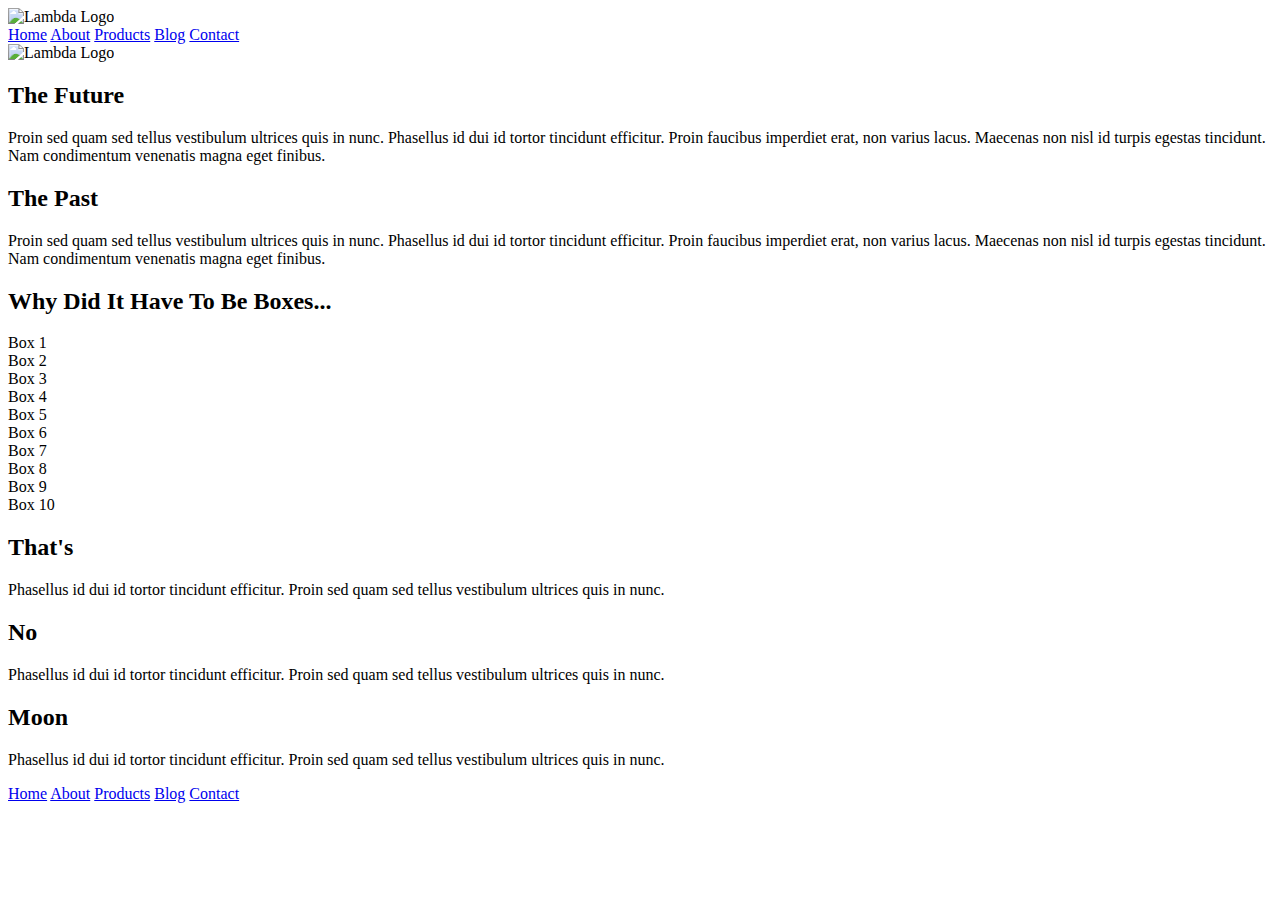
==== index.html @ 341998d8 "Added raw header data" ====
<!doctype html>

<html lang="en">
<head>
  <meta charset="utf-8">

  <title>Sprint Challenge - Home</title>

  <link href="https://fonts.googleapis.com/css?family=Roboto|Rubik" rel="stylesheet">
  <link rel="stylesheet" href="style/index.css">

</head>

<body>
    <div class="container">
        <header>
            <div>
                <img src="assets\lambda-black.png" alt="Lambda Logo">
            </div>
            <nav>
                <a href="#">Home</a>
                <a href="#">About</a>
                <a href="#">Products</a>
                <a href="#">Blog</a>
                <a href="#">Contact</a>
            </nav>
            <div>
                <img src="assets\jumbo.jpg" alt="Lambda Logo"> 
            </div>
        </header>
        <section class="top-content">
            <div class="text-container">
                <h2>The Future</h2>
                <p>Proin sed quam sed tellus vestibulum ultrices quis in nunc. Phasellus id dui id tortor tincidunt efficitur. Proin faucibus imperdiet erat, non varius lacus. Maecenas non nisl id turpis egestas tincidunt. Nam condimentum venenatis magna eget finibus.</p>
            </div>
            <div class="text-container">
                <h2>The Past</h2>
                <p>Proin sed quam sed tellus vestibulum ultrices quis in nunc. Phasellus id dui id tortor tincidunt efficitur. Proin faucibus imperdiet erat, non varius lacus. Maecenas non nisl id turpis egestas tincidunt. Nam condimentum venenatis magna eget finibus.</p>
            </div>
        </section>
        
        <section class="middle-content">
        
            <h2>Why Did It Have To Be Boxes...</h2>
            
            <div class="boxes">
                <div class="box">Box 1</div>
                <div class="box">Box 2</div>
                <div class="box">Box 3</div>
                <div class="box">Box 4</div>
                <div class="box">Box 5</div>
                <div class="box">Box 6</div>
                <div class="box">Box 7</div>
                <div class="box">Box 8</div>
                <div class="box">Box 9</div>
                <div class="box">Box 10</div>
            </div>
        
        </section>

        <section class="bottom-content">

            <div class="text-container">
                <h2>That's</h2>
                <p>Phasellus id dui id tortor tincidunt efficitur. Proin sed quam sed tellus vestibulum ultrices quis in nunc.</p>
            </div>
            <div class="text-container">
                <h2>No</h2>
                <p>Phasellus id dui id tortor tincidunt efficitur. Proin sed quam sed tellus vestibulum ultrices quis in nunc.</p>
            </div>
            <div class="text-container">
                <h2>Moon</h2>
                <p>Phasellus id dui id tortor tincidunt efficitur. Proin sed quam sed tellus vestibulum ultrices quis in nunc.</p>
            </div>

        </section>
        
        <footer>
            <nav>
                <a href="#">Home</a>
                <a href="#">About</a>
                <a href="#">Products</a>
                <a href="#">Blog</a>
                <a href="#">Contact</a>
            </nav>
        </footer>
    </div><!-- container -->        
</body>
</html>
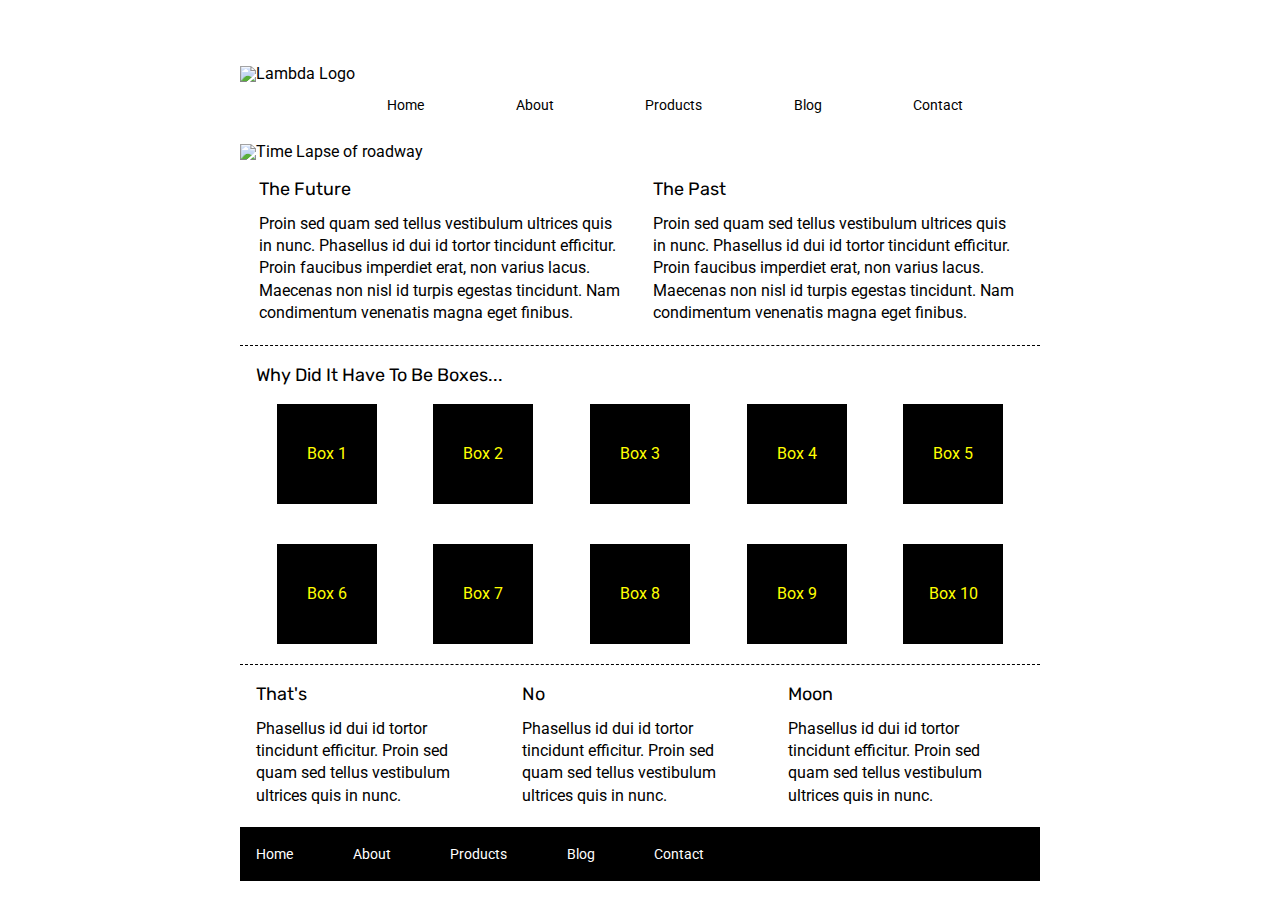
==== commit 19d4870b: "Built Header Style" ====
--- a/index.html
+++ b/index.html
@@ -13,7 +13,7 @@
 
 <body>
     <div class="container">
-        <header>
+        <header class="header">
             <div>
                 <img src="assets\lambda-black.png" alt="Lambda Logo">
             </div>
@@ -24,10 +24,11 @@
                 <a href="#">Blog</a>
                 <a href="#">Contact</a>
             </nav>
-            <div>
-                <img src="assets\jumbo.jpg" alt="Lambda Logo"> 
+
+        </header>
+            <div class="jumbo">
+                <img src="assets\jumbo.jpg" alt="Time Lapse of roadway"> 
             </div>
-        </header>
         <section class="top-content">
             <div class="text-container">
                 <h2>The Future</h2>
--- a/style/index.css
+++ b/style/index.css
@@ -0,0 +1,179 @@
+/* http://meyerweb.com/eric/tools/css/reset/ 
+   v2.0 | 20110126
+   License: none (public domain)
+*/
+
+html, body, div, span, applet, object, iframe,
+h1, h2, h3, h4, h5, h6, p, blockquote, pre,
+a, abbr, acronym, address, big, cite, code,
+del, dfn, em, img, ins, kbd, q, s, samp,
+small, strike, strong, sub, sup, tt, var,
+b, u, i, center,
+dl, dt, dd, ol, ul, li,
+fieldset, form, label, legend,
+table, caption, tbody, tfoot, thead, tr, th, td,
+article, aside, canvas, details, embed, 
+figure, figcaption, footer, header, hgroup, 
+menu, nav, output, ruby, section, summary,
+time, mark, audio, video {
+	margin: 0;
+	padding: 0;
+	border: 0;
+	font-size: 100%;
+	font: inherit;
+	vertical-align: baseline;
+}
+/* HTML5 display-role reset for older browsers */
+article, aside, details, figcaption, figure, 
+footer, header, hgroup, menu, nav, section {
+	display: block;
+}
+body {
+	line-height: 1;
+}
+ol, ul {
+	list-style: none;
+}
+blockquote, q {
+	quotes: none;
+}
+blockquote:before, blockquote:after,
+q:before, q:after {
+	content: '';
+	content: none;
+}
+table {
+	border-collapse: collapse;
+	border-spacing: 0;
+}
+
+* {
+    box-sizing: border-box;
+}
+
+html, body {
+    height: 100%;
+    font-family: 'Roboto', sans-serif;
+    padding: 1.7rem;
+}
+
+
+
+h1, h2, h3, h4, h5 {
+    font-size: 18px;
+    margin-bottom: 15px;
+    font-family: 'Rubik', sans-serif;
+}
+
+p {
+    line-height: 1.4;
+}
+
+.container {
+    width: 800px;
+    margin: .7rem auto;
+    background-color: white;
+}
+
+.header{
+    display: flex;
+    flex-direction: row;
+    
+}
+
+header nav {
+    width: 80%;
+    display: flex;
+    justify-content: space-between;
+    align-items: center;
+    font-size: 14px;
+}
+
+header nav a{
+    text-decoration: none;
+    color: black;
+    padding: 2rem;
+}
+
+.jumbo{
+    margin: auto;
+    padding-bottom: 20px;  
+}
+
+.top-content {
+    display: flex;
+    flex-wrap: wrap;
+    justify-content: space-evenly;
+    margin-bottom: 20px;
+    border-bottom: 1px dashed black;
+}
+
+.top-content .text-container {
+    width: 48%;
+    padding: 0 1%;
+    padding-bottom: 20px;  
+}
+
+.middle-content {
+    margin-bottom: 20px;
+    border-bottom: 1px dashed black;
+}
+
+.middle-content h2 {
+    padding: 0 2%;
+    margin-bottom: 0;
+}
+
+.middle-content .boxes {
+    display: flex;
+    flex-wrap: wrap;
+    justify-content: space-evenly;
+}
+
+.middle-content .boxes .box {
+    width: 12.5%;
+    height: 100px;
+    background: black;
+    margin: 20px 2.5%;
+    color: white;
+    display: flex;
+    align-items: center;
+    justify-content: center;
+}
+
+.middle-content .boxes .box {
+    color: yellow;
+}
+
+.bottom-content {
+    display: flex;
+    margin: 0 2% 20px;
+    justify-content: space-around;
+}
+
+.bottom-content .text-container {
+    padding-right: 4%;
+}
+
+.bottom-content .text-container:last-child {
+    padding-right: 0;
+}
+
+footer {
+    width: 100%;
+    background: black;
+}
+
+footer nav {
+    width: 60%;
+    display: flex;
+    justify-content: space-between;
+    align-items: center;
+    padding: 20px 2%;
+    font-size: 14px;
+}
+
+footer nav a {
+    color: white;
+    text-decoration: none;
+}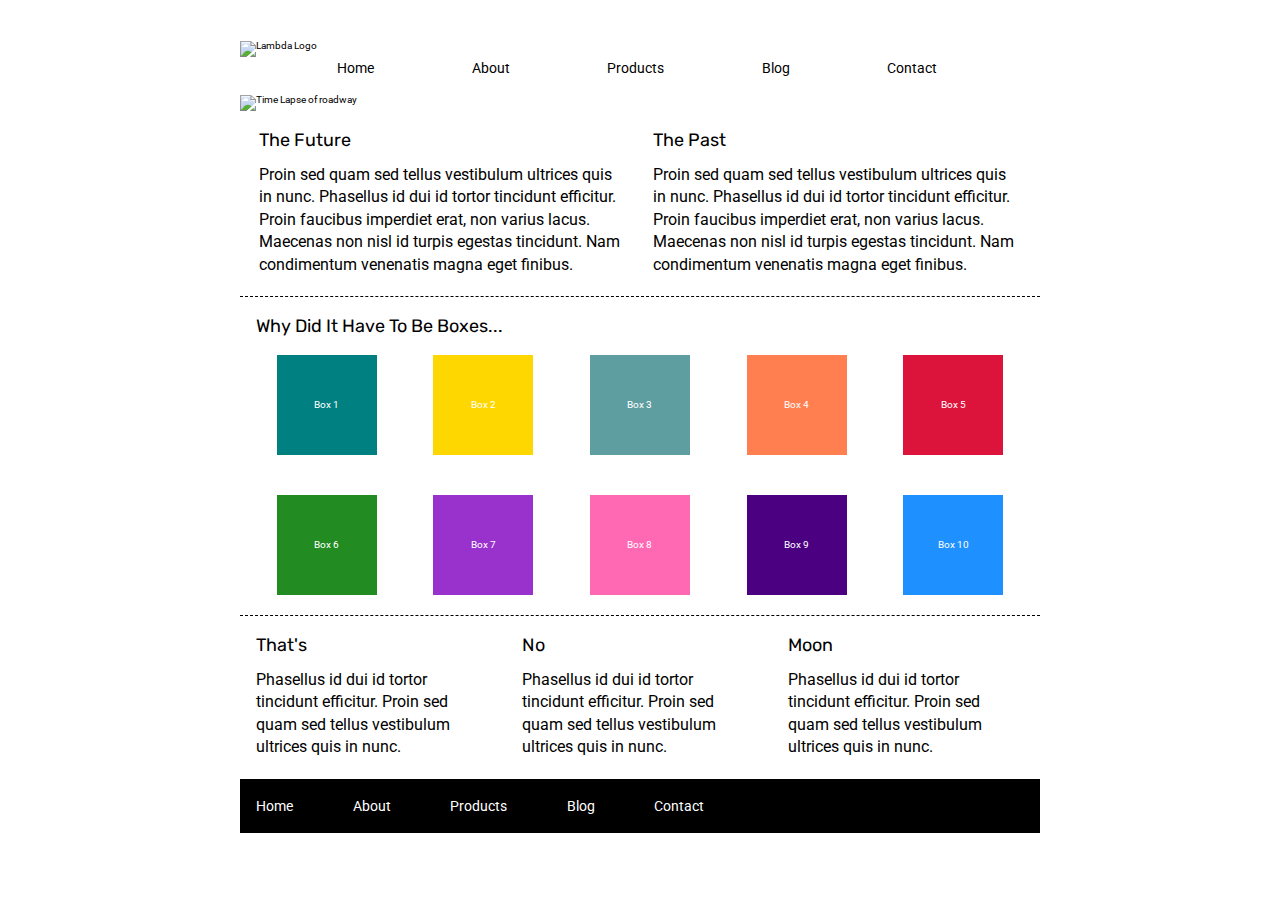
==== commit 486d9fd5: "I give up" ====
--- a/index.html
+++ b/index.html
@@ -8,6 +8,7 @@
 
   <link href="https://fonts.googleapis.com/css?family=Roboto|Rubik" rel="stylesheet">
   <link rel="stylesheet" href="style/index.css">
+  <meta name="viewport" content="width=device-width,initial-scale=1">
 
 </head>
 
@@ -18,8 +19,8 @@
                 <img src="assets\lambda-black.png" alt="Lambda Logo">
             </div>
             <nav>
-                <a href="#">Home</a>
-                <a href="#">About</a>
+                <a href="index.html">Home</a>
+                <a href="about.html">About</a>
                 <a href="#">Products</a>
                 <a href="#">Blog</a>
                 <a href="#">Contact</a>
@@ -78,8 +79,8 @@
         
         <footer>
             <nav>
-                <a href="#">Home</a>
-                <a href="#">About</a>
+                <a href="index.html">Home</a>
+                <a href="about.html">About</a>
                 <a href="#">Products</a>
                 <a href="#">Blog</a>
                 <a href="#">Contact</a>
--- a/style/index.css
+++ b/style/index.css
@@ -50,27 +50,29 @@
 * {
     box-sizing: border-box;
 }
-
+html {
+    font-size: 62.5%;
+  }
+  
 html, body {
     height: 100%;
     font-family: 'Roboto', sans-serif;
     padding: 1.7rem;
 }
 
-
-
 h1, h2, h3, h4, h5 {
-    font-size: 18px;
-    margin-bottom: 15px;
+    font-size: 1.8rem;
+    margin-bottom: 1.5rem;
     font-family: 'Rubik', sans-serif;
 }
 
 p {
     line-height: 1.4;
+    font-size: 1.6rem;
 }
 
 .container {
-    width: 800px;
+    width: 80rem;
     margin: .7rem auto;
     background-color: white;
 }
@@ -86,7 +88,7 @@
     display: flex;
     justify-content: space-between;
     align-items: center;
-    font-size: 14px;
+    font-size: 1.4rem;
 }
 
 header nav a{
@@ -97,26 +99,26 @@
 
 .jumbo{
     margin: auto;
-    padding-bottom: 20px;  
+    padding-bottom: 2rem;  
 }
 
 .top-content {
     display: flex;
     flex-wrap: wrap;
     justify-content: space-evenly;
-    margin-bottom: 20px;
-    border-bottom: 1px dashed black;
+    margin-bottom: 2rem;
+    border-bottom: 0.1rem dashed black;
 }
 
 .top-content .text-container {
     width: 48%;
     padding: 0 1%;
-    padding-bottom: 20px;  
+    padding-bottom: 2rem;  
 }
 
 .middle-content {
-    margin-bottom: 20px;
-    border-bottom: 1px dashed black;
+    margin-bottom: 2rem;
+    border-bottom: 0.1rem dashed black;
 }
 
 .middle-content h2 {
@@ -132,22 +134,48 @@
 
 .middle-content .boxes .box {
     width: 12.5%;
-    height: 100px;
+    height: 10rem;
     background: black;
-    margin: 20px 2.5%;
+    margin: 2rem 2.5%;
     color: white;
     display: flex;
     align-items: center;
     justify-content: center;
 }
 
-.middle-content .boxes .box {
-    color: yellow;
-}
-
+.middle-content .boxes .box:nth-child(1){
+    background: teal;
+}
+.middle-content .boxes .box:nth-child(2){
+    background: gold;
+}
+.middle-content .boxes .box:nth-child(3){
+    background: cadetblue;
+}
+.middle-content .boxes .box:nth-child(4){
+    background: coral;
+}
+.middle-content .boxes .box:nth-child(5){
+    background: crimson;
+}
+.middle-content .boxes .box:nth-child(6){
+    background: forestgreen;
+}
+.middle-content .boxes .box:nth-child(7){
+    background: darkorchid;
+}
+.middle-content .boxes .box:nth-child(8){
+    background: hotpink;
+}
+.middle-content .boxes .box:nth-child(9){
+    background: indigo;
+}
+.middle-content .boxes .box:nth-child(10){
+    background: dodgerblue;
+}
 .bottom-content {
     display: flex;
-    margin: 0 2% 20px;
+    margin: 0 2% 2rem;
     justify-content: space-around;
 }
 
@@ -169,11 +197,67 @@
     display: flex;
     justify-content: space-between;
     align-items: center;
-    padding: 20px 2%;
-    font-size: 14px;
+    padding: 2rem 2%;
+    font-size: 1.4rem;
 }
 
 footer nav a {
     color: white;
     text-decoration: none;
+}
+
+@media (max-width: 500px) {
+    .container{
+        max-width: 4rem;
+    }
+    .header{
+        width: 80%;
+        display: flex;
+        flex-direction: column;
+        flex-wrap: wrap;
+        justify-content: center;
+        align-items: center;
+    }
+
+    header nav {
+        width: 80%;
+        display: flex;
+        flex-direction: column;
+        flex-wrap: wrap;
+        justify-content: center;
+        align-items: center;
+        font-size: 3rem;
+        padding: 1rem;
+    }
+
+    header nav a{
+        text-decoration: none;
+        color: black;
+        padding: .2rem;
+    }
+
+    .top-content .text-container {
+        width: 100%;
+  }
+    .middle-content .boxes .box {
+        width: 100%;
+        background: black;
+        margin: 2rem 2.5%;
+        color: white;
+        display: flex;
+        align-items: center;
+        justify-content: center;
+    }
+    .top-content {
+        display: flex;
+        flex-wrap: wrap;
+        justify-content: space-evenly;
+        margin-bottom: 2rem;
+        border-bottom: 0.1rem dashed black;
+    }
+    .top-content .text-container {
+        width: 100%;
+        padding: 0 1%;
+        padding-bottom: 2rem;  
+    }
 }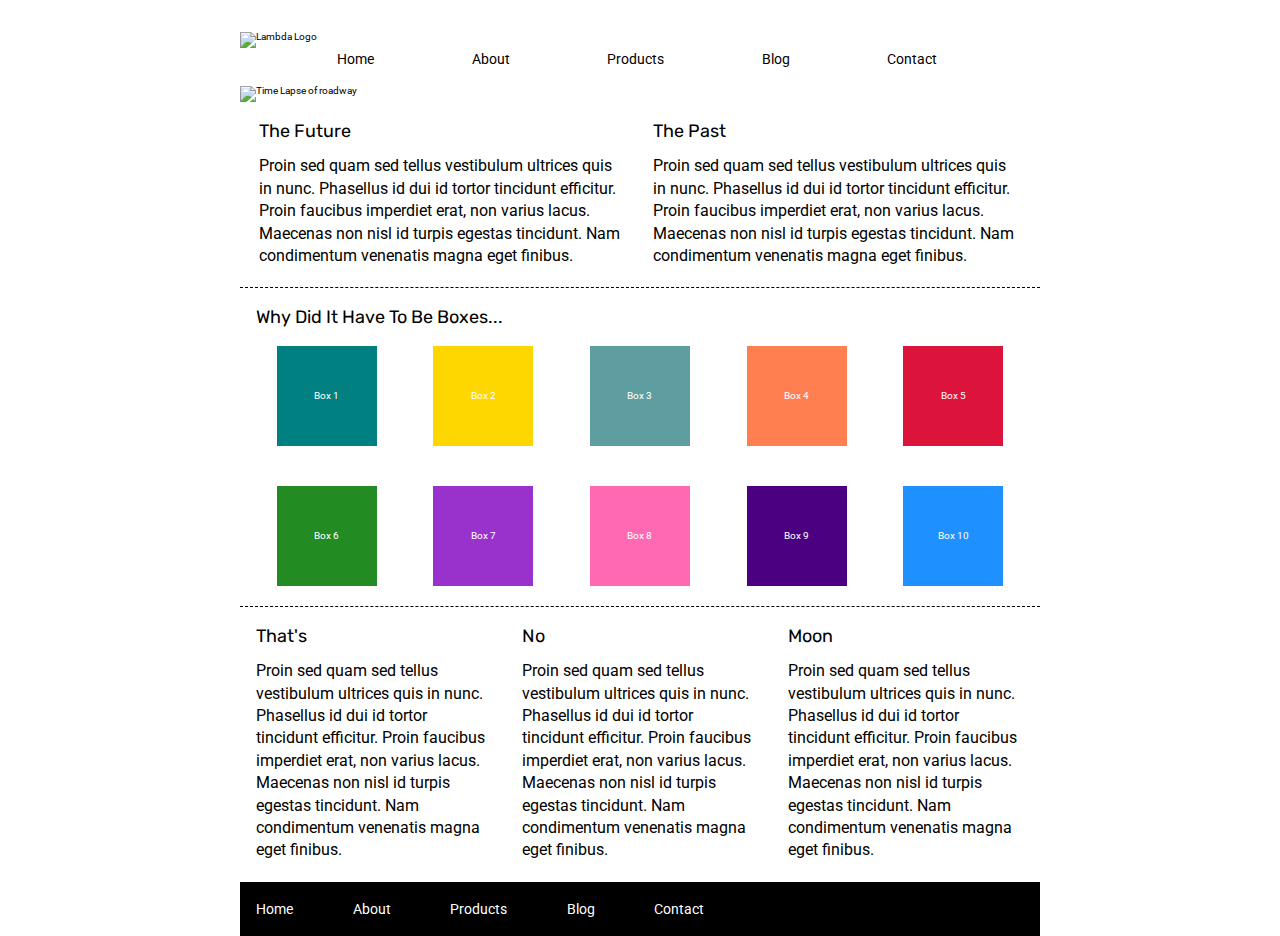
==== commit d17c3301: "Better reflects the included mock up for mobile" ====
--- a/index.html
+++ b/index.html
@@ -27,17 +27,19 @@
             </nav>
 
         </header>
-            <div class="jumbo">
-                <img src="assets\jumbo.jpg" alt="Time Lapse of roadway"> 
+            <div >
+                <img src="assets\jumbo.jpg" class="jumbo" alt="Time Lapse of roadway"> 
             </div>
         <section class="top-content">
             <div class="text-container">
                 <h2>The Future</h2>
-                <p>Proin sed quam sed tellus vestibulum ultrices quis in nunc. Phasellus id dui id tortor tincidunt efficitur. Proin faucibus imperdiet erat, non varius lacus. Maecenas non nisl id turpis egestas tincidunt. Nam condimentum venenatis magna eget finibus.</p>
+                <p class="hidden-1">Proin sed quam sed tellus vestibulum ultrices quis in nunc. Phasellus id dui id tortor tincidunt efficitur. Proin faucibus imperdiet erat, non varius lacus. Maecenas non nisl id turpis egestas tincidunt. Nam condimentum venenatis magna eget finibus.</p>
+                <p class="hidden-2">"Lorem ipsum dolor sit amet, consectetur adipiscing elit, sed do eiusmod tempor incididunt ut labore et dolore magna aliqua. Ut enim ad minim veniam, quis nostrud exercitation ullamco laboris nisi ut aliquip ex ea commodo consequat. Duis aute irure dolor in reprehenderit in voluptate velit esse cillum dolore eu fugiat nulla pariatur. Excepteur sint occaecat cupidatat non proident, sunt in culpa qui officia deserunt mollit anim id est laborum."</p>
             </div>
             <div class="text-container">
                 <h2>The Past</h2>
-                <p>Proin sed quam sed tellus vestibulum ultrices quis in nunc. Phasellus id dui id tortor tincidunt efficitur. Proin faucibus imperdiet erat, non varius lacus. Maecenas non nisl id turpis egestas tincidunt. Nam condimentum venenatis magna eget finibus.</p>
+                <p class="hidden-1">Proin sed quam sed tellus vestibulum ultrices quis in nunc. Phasellus id dui id tortor tincidunt efficitur. Proin faucibus imperdiet erat, non varius lacus. Maecenas non nisl id turpis egestas tincidunt. Nam condimentum venenatis magna eget finibus.</p>
+                <p class="hidden-2">"Lorem ipsum dolor sit amet, consectetur adipiscing elit, sed do eiusmod tempor incididunt ut labore et dolore magna aliqua. Ut enim ad minim veniam, quis nostrud exercitation ullamco laboris nisi ut aliquip ex ea commodo consequat. Duis aute irure dolor in reprehenderit in voluptate velit esse cillum dolore eu fugiat nulla pariatur. Excepteur sint occaecat cupidatat non proident, sunt in culpa qui officia deserunt mollit anim id est laborum."</p>
             </div>
         </section>
         
@@ -64,15 +66,18 @@
 
             <div class="text-container">
                 <h2>That's</h2>
-                <p>Phasellus id dui id tortor tincidunt efficitur. Proin sed quam sed tellus vestibulum ultrices quis in nunc.</p>
+                <p class="hidden-1">Proin sed quam sed tellus vestibulum ultrices quis in nunc. Phasellus id dui id tortor tincidunt efficitur. Proin faucibus imperdiet erat, non varius lacus. Maecenas non nisl id turpis egestas tincidunt. Nam condimentum venenatis magna eget finibus.</p>
+                <p class="hidden-2">"Lorem ipsum dolor sit amet, consectetur adipiscing elit, sed do eiusmod tempor incididunt ut labore et dolore magna aliqua. Excepteur sint occaecat cupidatat non proident, sunt in culpa qui officia deserunt mollit anim id est laborum."</p>
             </div>
             <div class="text-container">
                 <h2>No</h2>
-                <p>Phasellus id dui id tortor tincidunt efficitur. Proin sed quam sed tellus vestibulum ultrices quis in nunc.</p>
+                <p class="hidden-1">Proin sed quam sed tellus vestibulum ultrices quis in nunc. Phasellus id dui id tortor tincidunt efficitur. Proin faucibus imperdiet erat, non varius lacus. Maecenas non nisl id turpis egestas tincidunt. Nam condimentum venenatis magna eget finibus.</p>
+                <p class="hidden-2">"Lorem ipsum dolor sit amet, consectetur adipiscing elit, sed do eiusmod tempor incididunt ut labore et dolore magna aliqua. Excepteur sint occaecat cupidatat non proident, sunt in culpa qui officia deserunt mollit anim id est laborum."</p>
             </div>
             <div class="text-container">
                 <h2>Moon</h2>
-                <p>Phasellus id dui id tortor tincidunt efficitur. Proin sed quam sed tellus vestibulum ultrices quis in nunc.</p>
+                <p class="hidden-1">Proin sed quam sed tellus vestibulum ultrices quis in nunc. Phasellus id dui id tortor tincidunt efficitur. Proin faucibus imperdiet erat, non varius lacus. Maecenas non nisl id turpis egestas tincidunt. Nam condimentum venenatis magna eget finibus.</p>
+                <p class="hidden-2">"Lorem ipsum dolor sit amet, consectetur adipiscing elit, sed do eiusmod tempor incididunt ut labore et dolore magna aliqua. Excepteur sint occaecat cupidatat non proident, sunt in culpa qui officia deserunt mollit anim id est laborum."</p>
             </div>
 
         </section>
--- a/style/index.css
+++ b/style/index.css
@@ -57,7 +57,7 @@
 html, body {
     height: 100%;
     font-family: 'Roboto', sans-serif;
-    padding: 1.7rem;
+    padding: 1%;
 }
 
 h1, h2, h3, h4, h5 {
@@ -72,7 +72,7 @@
 }
 
 .container {
-    width: 80rem;
+    width: 800px;
     margin: .7rem auto;
     background-color: white;
 }
@@ -115,6 +115,7 @@
     padding: 0 1%;
     padding-bottom: 2rem;  
 }
+
 
 .middle-content {
     margin-bottom: 2rem;
@@ -186,6 +187,9 @@
 .bottom-content .text-container:last-child {
     padding-right: 0;
 }
+.hidden{
+    display: none;
+}
 
 footer {
     width: 100%;
@@ -206,58 +210,93 @@
     text-decoration: none;
 }
 
-@media (max-width: 500px) {
-    .container{
-        max-width: 4rem;
-    }
-    .header{
-        width: 80%;
-        display: flex;
-        flex-direction: column;
-        flex-wrap: wrap;
-        justify-content: center;
-        align-items: center;
-    }
-
-    header nav {
-        width: 80%;
-        display: flex;
-        flex-direction: column;
-        flex-wrap: wrap;
-        justify-content: center;
-        align-items: center;
-        font-size: 3rem;
-        padding: 1rem;
-    }
-
-    header nav a{
-        text-decoration: none;
-        color: black;
-        padding: .2rem;
-    }
-
-    .top-content .text-container {
-        width: 100%;
-  }
-    .middle-content .boxes .box {
-        width: 100%;
-        background: black;
-        margin: 2rem 2.5%;
-        color: white;
-        display: flex;
-        align-items: center;
-        justify-content: center;
-    }
-    .top-content {
-        display: flex;
-        flex-wrap: wrap;
-        justify-content: space-evenly;
-        margin-bottom: 2rem;
-        border-bottom: 0.1rem dashed black;
-    }
-    .top-content .text-container {
-        width: 100%;
-        padding: 0 1%;
-        padding-bottom: 2rem;  
-    }
-}+.hidden-2{
+    display: none;
+}
+
+        
+
+
+
+    @media (max-width: 500px) {
+            html, body{
+                padding: 0;
+                width: 100%;
+            }
+            .container {
+                max-width: 100%;
+                flex-direction: column;    
+                margin: 0;
+                align-content: center;
+            }
+            .header{
+                max-width: 100%;
+                flex-direction: column;
+                align-items: center;
+                padding: 1rem;
+            }
+            nav{
+                flex-direction: column;
+                align-content: center;
+                font-size: 2.5rem;  
+                padding: 2rem;    
+            }
+            header nav a{
+                padding: .5rem;
+                font-size: 2.5rem;
+            }
+            .jumbo{
+                max-width:100%;
+                display: block;
+                align-self: center;
+            }
+            .top-content{
+                flex-direction: column;
+                width: 100%;
+                align-items: center;
+            
+            }
+            .top-content .text-container {
+                width: 90%;
+                padding: 0;
+                padding-bottom: 2rem;  
+            }
+            .middle-content{
+                border-bottom: none;
+            }
+            .middle-content .boxes .box {
+                width: 10rem;
+                height: 10rem;
+                margin: .5rem;
+            }   
+            .boxes{
+                flex-direction: column;
+                align-content: center;
+            }
+        
+            .bottom-content {
+                flex-direction: column;
+                width: 100%;
+                align-items: center;
+            }
+            .bottom-content  {
+                flex-direction: column;
+                align-content: center;
+            }
+            .bottom-content .text-container {
+                width: 90%;
+                padding-bottom: 2rem;
+            }
+            footer{
+                width: 100%;
+            }
+            footer nav{
+                width: 100%;
+                font-size: 2.5rem;
+            }
+            .hidden-1{
+                display: none;
+            }
+            .hidden-2{
+                display: inherit;
+        }